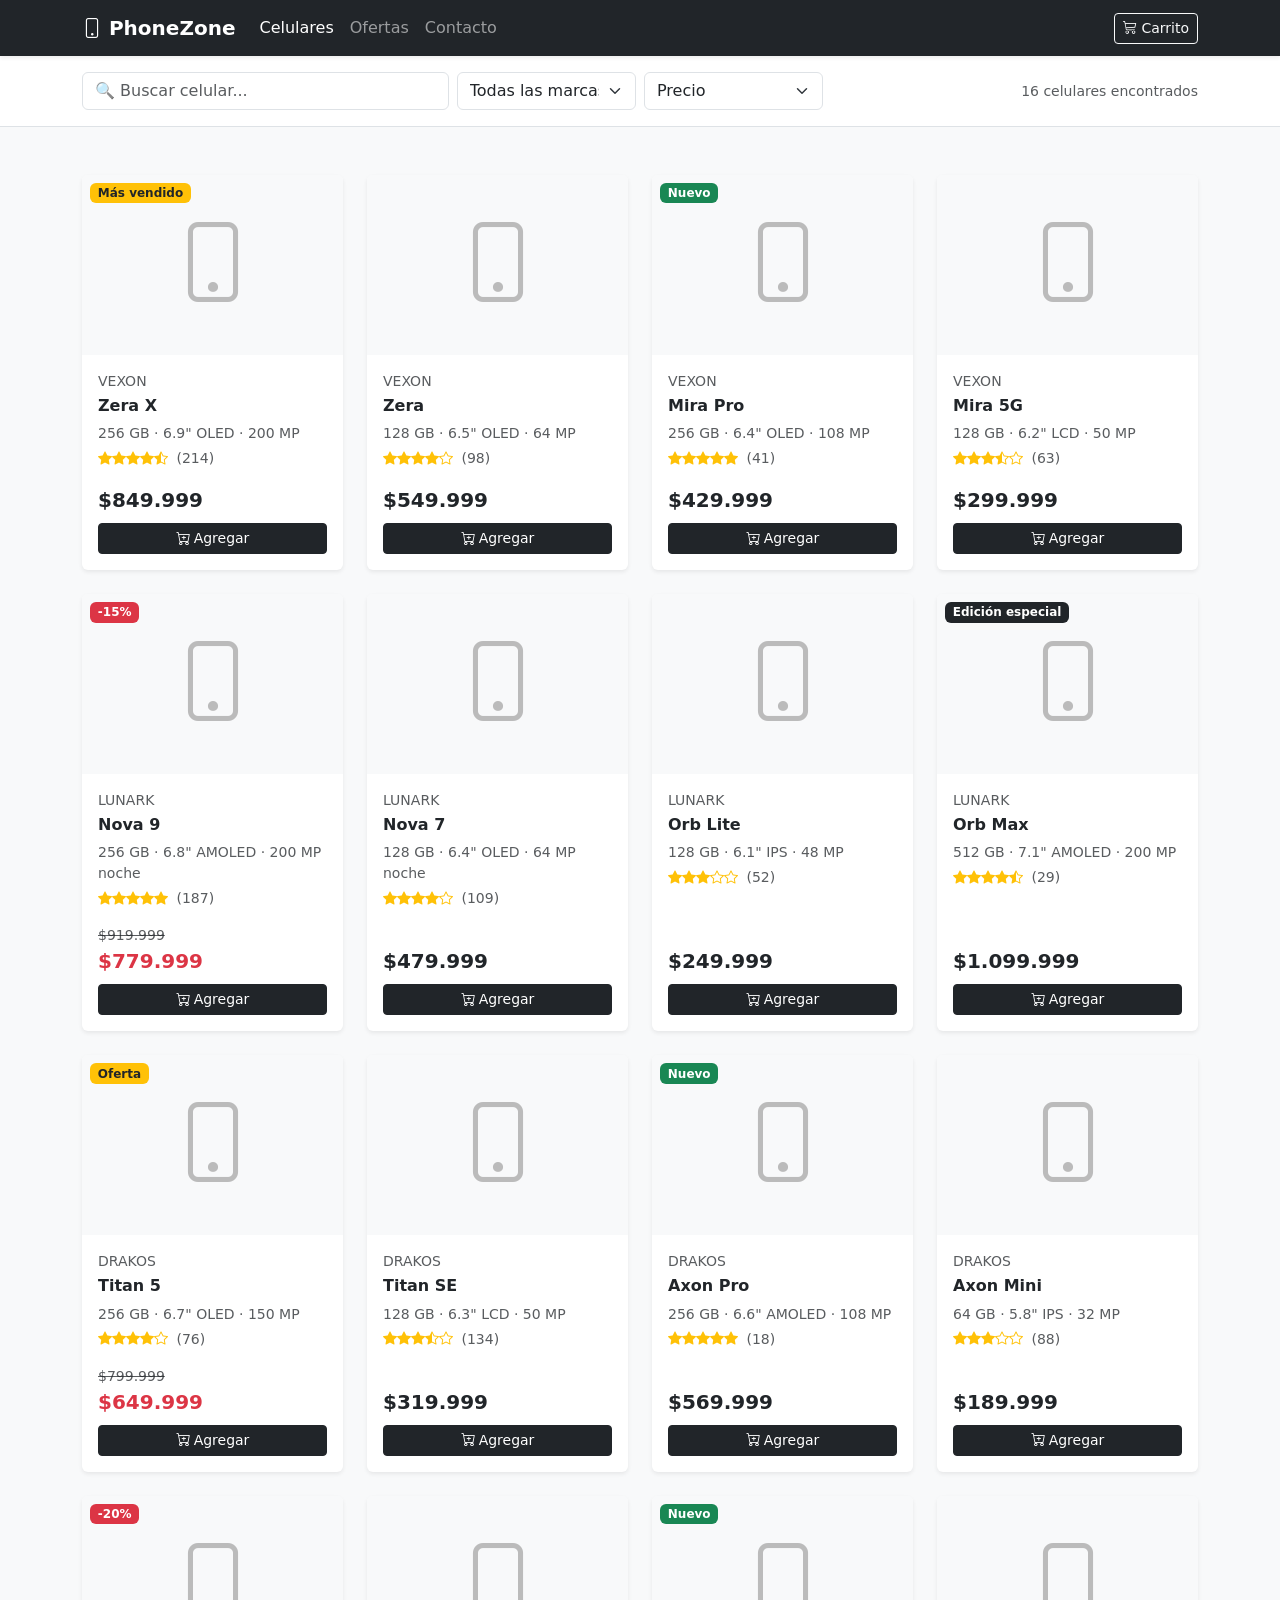
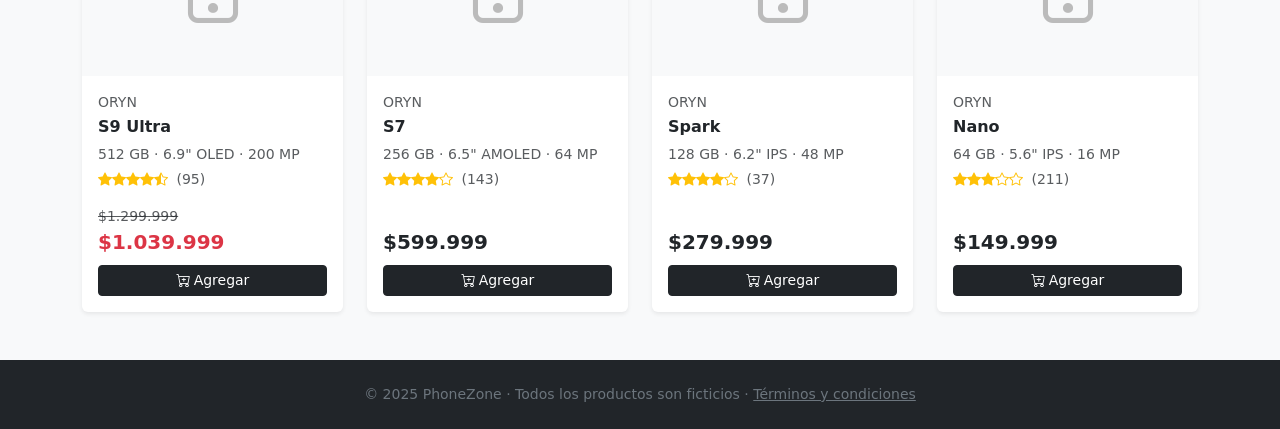
==== phones.html @ 5246d9a9 "todo" ====
<!DOCTYPE html>
<html lang="es">
<head>
  <meta charset="UTF-8"/>
  <meta name="viewport" content="width=device-width, initial-scale=1.0"/>
  <title>PhoneZone – Catálogo de Celulares</title>
  <link href="https://cdn.jsdelivr.net/npm/bootstrap@5.3.3/dist/css/bootstrap.min.css" rel="stylesheet"/>
  <link href="https://cdn.jsdelivr.net/npm/bootstrap-icons@1.11.3/font/bootstrap-icons.min.css" rel="stylesheet"/>
</head>
<body class="bg-light">
 
  <!-- NAVBAR -->
  <nav class="navbar navbar-expand-lg navbar-dark bg-dark sticky-top shadow-sm">
    <div class="container">
      <a class="navbar-brand fw-bold" href="#"><i class="bi bi-phone"></i> PhoneZone</a>
      <button class="navbar-toggler" type="button" data-bs-toggle="collapse" data-bs-target="#nav">
        <span class="navbar-toggler-icon"></span>
      </button>
      <div class="collapse navbar-collapse" id="nav">
        <ul class="navbar-nav me-auto">
          <li class="nav-item"><a class="nav-link active" href="#">Celulares</a></li>
          <li class="nav-item"><a class="nav-link" href="#">Ofertas</a></li>
          <li class="nav-item"><a class="nav-link" href="#">Contacto</a></li>
        </ul>
        <div class="d-flex gap-2">
          <button class="btn btn-outline-light btn-sm">
            <i class="bi bi-cart3"></i> Carrito
          </button>
        </div>
      </div>
    </div>
  </nav>
 
  <!-- FILTROS -->
  <section class="bg-white border-bottom py-3">
    <div class="container">
      <div class="row g-2 align-items-center">
        <div class="col-md-4">
          <input type="text" class="form-control" placeholder="🔍 Buscar celular..."/>
        </div>
        <div class="col-6 col-md-2">
          <select class="form-select">
            <option selected>Todas las marcas</option>
            <option>VEXON</option>
            <option>LUNARK</option>
            <option>DRAKOS</option>
            <option>ORYN</option>
          </select>
        </div>
        <div class="col-6 col-md-2">
          <select class="form-select">
            <option selected>Precio</option>
            <option>Menor a mayor</option>
            <option>Mayor a menor</option>
          </select>
        </div>
        <div class="col-md-4 text-md-end">
          <span class="text-muted small">16 celulares encontrados</span>
        </div>
      </div>
    </div>
  </section>
 
  <!-- CATÁLOGO -->
  <section class="py-5">
    <div class="container">
      <div class="row g-4">
 
        <!-- VEXON Zera X -->
        <div class="col-sm-6 col-lg-3">
          <div class="card h-100 border-0 shadow-sm">
            <span class="badge bg-warning text-dark position-absolute top-0 start-0 m-2">Más vendido</span>
            <div class="card-img-top bg-light d-flex align-items-center justify-content-center" style="height:180px;">
              <i class="bi bi-phone" style="font-size:5rem;color:#bbb;"></i>
            </div>
            <div class="card-body d-flex flex-column">
              <p class="text-muted small mb-1">VEXON</p>
              <h6 class="fw-bold">Zera X</h6>
              <p class="text-muted small mb-1">256 GB · 6.9" OLED · 200 MP</p>
              <div class="text-warning small mb-3">
                <i class="bi bi-star-fill"></i><i class="bi bi-star-fill"></i><i class="bi bi-star-fill"></i><i class="bi bi-star-fill"></i><i class="bi bi-star-half"></i>
                <span class="text-muted ms-1">(214)</span>
              </div>
              <div class="mt-auto">
                <p class="fw-bold fs-5 mb-2">$849.999</p>
                <button class="btn btn-dark w-100 btn-sm"><i class="bi bi-cart-plus me-1"></i>Agregar</button>
              </div>
            </div>
          </div>
        </div>
 
        <!-- VEXON Zera -->
        <div class="col-sm-6 col-lg-3">
          <div class="card h-100 border-0 shadow-sm">
            <div class="card-img-top bg-light d-flex align-items-center justify-content-center" style="height:180px;">
              <i class="bi bi-phone" style="font-size:5rem;color:#bbb;"></i>
            </div>
            <div class="card-body d-flex flex-column">
              <p class="text-muted small mb-1">VEXON</p>
              <h6 class="fw-bold">Zera</h6>
              <p class="text-muted small mb-1">128 GB · 6.5" OLED · 64 MP</p>
              <div class="text-warning small mb-3">
                <i class="bi bi-star-fill"></i><i class="bi bi-star-fill"></i><i class="bi bi-star-fill"></i><i class="bi bi-star-fill"></i><i class="bi bi-star"></i>
                <span class="text-muted ms-1">(98)</span>
              </div>
              <div class="mt-auto">
                <p class="fw-bold fs-5 mb-2">$549.999</p>
                <button class="btn btn-dark w-100 btn-sm"><i class="bi bi-cart-plus me-1"></i>Agregar</button>
              </div>
            </div>
          </div>
        </div>
 
        <!-- VEXON Mira Pro -->
        <div class="col-sm-6 col-lg-3">
          <div class="card h-100 border-0 shadow-sm">
            <span class="badge bg-success position-absolute top-0 start-0 m-2">Nuevo</span>
            <div class="card-img-top bg-light d-flex align-items-center justify-content-center" style="height:180px;">
              <i class="bi bi-phone" style="font-size:5rem;color:#bbb;"></i>
            </div>
            <div class="card-body d-flex flex-column">
              <p class="text-muted small mb-1">VEXON</p>
              <h6 class="fw-bold">Mira Pro</h6>
              <p class="text-muted small mb-1">256 GB · 6.4" OLED · 108 MP</p>
              <div class="text-warning small mb-3">
                <i class="bi bi-star-fill"></i><i class="bi bi-star-fill"></i><i class="bi bi-star-fill"></i><i class="bi bi-star-fill"></i><i class="bi bi-star-fill"></i>
                <span class="text-muted ms-1">(41)</span>
              </div>
              <div class="mt-auto">
                <p class="fw-bold fs-5 mb-2">$429.999</p>
                <button class="btn btn-dark w-100 btn-sm"><i class="bi bi-cart-plus me-1"></i>Agregar</button>
              </div>
            </div>
          </div>
        </div>
 
        <!-- VEXON Mira 5G -->
        <div class="col-sm-6 col-lg-3">
          <div class="card h-100 border-0 shadow-sm">
            <div class="card-img-top bg-light d-flex align-items-center justify-content-center" style="height:180px;">
              <i class="bi bi-phone" style="font-size:5rem;color:#bbb;"></i>
            </div>
            <div class="card-body d-flex flex-column">
              <p class="text-muted small mb-1">VEXON</p>
              <h6 class="fw-bold">Mira 5G</h6>
              <p class="text-muted small mb-1">128 GB · 6.2" LCD · 50 MP</p>
              <div class="text-warning small mb-3">
                <i class="bi bi-star-fill"></i><i class="bi bi-star-fill"></i><i class="bi bi-star-fill"></i><i class="bi bi-star-half"></i><i class="bi bi-star"></i>
                <span class="text-muted ms-1">(63)</span>
              </div>
              <div class="mt-auto">
                <p class="fw-bold fs-5 mb-2">$299.999</p>
                <button class="btn btn-dark w-100 btn-sm"><i class="bi bi-cart-plus me-1"></i>Agregar</button>
              </div>
            </div>
          </div>
        </div>
 
        <!-- LUNARK Nova 9 -->
        <div class="col-sm-6 col-lg-3">
          <div class="card h-100 border-0 shadow-sm">
            <span class="badge bg-danger position-absolute top-0 start-0 m-2">-15%</span>
            <div class="card-img-top bg-light d-flex align-items-center justify-content-center" style="height:180px;">
              <i class="bi bi-phone" style="font-size:5rem;color:#bbb;"></i>
            </div>
            <div class="card-body d-flex flex-column">
              <p class="text-muted small mb-1">LUNARK</p>
              <h6 class="fw-bold">Nova 9</h6>
              <p class="text-muted small mb-1">256 GB · 6.8" AMOLED · 200 MP noche</p>
              <div class="text-warning small mb-3">
                <i class="bi bi-star-fill"></i><i class="bi bi-star-fill"></i><i class="bi bi-star-fill"></i><i class="bi bi-star-fill"></i><i class="bi bi-star-fill"></i>
                <span class="text-muted ms-1">(187)</span>
              </div>
              <div class="mt-auto">
                <p class="text-muted text-decoration-line-through small mb-0">$919.999</p>
                <p class="fw-bold fs-5 mb-2 text-danger">$779.999</p>
                <button class="btn btn-dark w-100 btn-sm"><i class="bi bi-cart-plus me-1"></i>Agregar</button>
              </div>
            </div>
          </div>
        </div>
 
        <!-- LUNARK Nova 7 -->
        <div class="col-sm-6 col-lg-3">
          <div class="card h-100 border-0 shadow-sm">
            <div class="card-img-top bg-light d-flex align-items-center justify-content-center" style="height:180px;">
              <i class="bi bi-phone" style="font-size:5rem;color:#bbb;"></i>
            </div>
            <div class="card-body d-flex flex-column">
              <p class="text-muted small mb-1">LUNARK</p>
              <h6 class="fw-bold">Nova 7</h6>
              <p class="text-muted small mb-1">128 GB · 6.4" OLED · 64 MP noche</p>
              <div class="text-warning small mb-3">
                <i class="bi bi-star-fill"></i><i class="bi bi-star-fill"></i><i class="bi bi-star-fill"></i><i class="bi bi-star-fill"></i><i class="bi bi-star"></i>
                <span class="text-muted ms-1">(109)</span>
              </div>
              <div class="mt-auto">
                <p class="fw-bold fs-5 mb-2">$479.999</p>
                <button class="btn btn-dark w-100 btn-sm"><i class="bi bi-cart-plus me-1"></i>Agregar</button>
              </div>
            </div>
          </div>
        </div>
 
        <!-- LUNARK Orb Lite -->
        <div class="col-sm-6 col-lg-3">
          <div class="card h-100 border-0 shadow-sm">
            <div class="card-img-top bg-light d-flex align-items-center justify-content-center" style="height:180px;">
              <i class="bi bi-phone" style="font-size:5rem;color:#bbb;"></i>
            </div>
            <div class="card-body d-flex flex-column">
              <p class="text-muted small mb-1">LUNARK</p>
              <h6 class="fw-bold">Orb Lite</h6>
              <p class="text-muted small mb-1">128 GB · 6.1" IPS · 48 MP</p>
              <div class="text-warning small mb-3">
                <i class="bi bi-star-fill"></i><i class="bi bi-star-fill"></i><i class="bi bi-star-fill"></i><i class="bi bi-star"></i><i class="bi bi-star"></i>
                <span class="text-muted ms-1">(52)</span>
              </div>
              <div class="mt-auto">
                <p class="fw-bold fs-5 mb-2">$249.999</p>
                <button class="btn btn-dark w-100 btn-sm"><i class="bi bi-cart-plus me-1"></i>Agregar</button>
              </div>
            </div>
          </div>
        </div>
 
        <!-- LUNARK Orb Max -->
        <div class="col-sm-6 col-lg-3">
          <div class="card h-100 border-0 shadow-sm">
            <span class="badge bg-dark position-absolute top-0 start-0 m-2">Edición especial</span>
            <div class="card-img-top bg-light d-flex align-items-center justify-content-center" style="height:180px;">
              <i class="bi bi-phone" style="font-size:5rem;color:#bbb;"></i>
            </div>
            <div class="card-body d-flex flex-column">
              <p class="text-muted small mb-1">LUNARK</p>
              <h6 class="fw-bold">Orb Max</h6>
              <p class="text-muted small mb-1">512 GB · 7.1" AMOLED · 200 MP</p>
              <div class="text-warning small mb-3">
                <i class="bi bi-star-fill"></i><i class="bi bi-star-fill"></i><i class="bi bi-star-fill"></i><i class="bi bi-star-fill"></i><i class="bi bi-star-half"></i>
                <span class="text-muted ms-1">(29)</span>
              </div>
              <div class="mt-auto">
                <p class="fw-bold fs-5 mb-2">$1.099.999</p>
                <button class="btn btn-dark w-100 btn-sm"><i class="bi bi-cart-plus me-1"></i>Agregar</button>
              </div>
            </div>
          </div>
        </div>
 
        <!-- DRAKOS Titan 5 -->
        <div class="col-sm-6 col-lg-3">
          <div class="card h-100 border-0 shadow-sm">
            <span class="badge bg-warning text-dark position-absolute top-0 start-0 m-2">Oferta</span>
            <div class="card-img-top bg-light d-flex align-items-center justify-content-center" style="height:180px;">
              <i class="bi bi-phone" style="font-size:5rem;color:#bbb;"></i>
            </div>
            <div class="card-body d-flex flex-column">
              <p class="text-muted small mb-1">DRAKOS</p>
              <h6 class="fw-bold">Titan 5</h6>
              <p class="text-muted small mb-1">256 GB · 6.7" OLED · 150 MP</p>
              <div class="text-warning small mb-3">
                <i class="bi bi-star-fill"></i><i class="bi bi-star-fill"></i><i class="bi bi-star-fill"></i><i class="bi bi-star-fill"></i><i class="bi bi-star"></i>
                <span class="text-muted ms-1">(76)</span>
              </div>
              <div class="mt-auto">
                <p class="text-muted text-decoration-line-through small mb-0">$799.999</p>
                <p class="fw-bold fs-5 mb-2 text-danger">$649.999</p>
                <button class="btn btn-dark w-100 btn-sm"><i class="bi bi-cart-plus me-1"></i>Agregar</button>
              </div>
            </div>
          </div>
        </div>
 
        <!-- DRAKOS Titan SE -->
        <div class="col-sm-6 col-lg-3">
          <div class="card h-100 border-0 shadow-sm">
            <div class="card-img-top bg-light d-flex align-items-center justify-content-center" style="height:180px;">
              <i class="bi bi-phone" style="font-size:5rem;color:#bbb;"></i>
            </div>
            <div class="card-body d-flex flex-column">
              <p class="text-muted small mb-1">DRAKOS</p>
              <h6 class="fw-bold">Titan SE</h6>
              <p class="text-muted small mb-1">128 GB · 6.3" LCD · 50 MP</p>
              <div class="text-warning small mb-3">
                <i class="bi bi-star-fill"></i><i class="bi bi-star-fill"></i><i class="bi bi-star-fill"></i><i class="bi bi-star-half"></i><i class="bi bi-star"></i>
                <span class="text-muted ms-1">(134)</span>
              </div>
              <div class="mt-auto">
                <p class="fw-bold fs-5 mb-2">$319.999</p>
                <button class="btn btn-dark w-100 btn-sm"><i class="bi bi-cart-plus me-1"></i>Agregar</button>
              </div>
            </div>
          </div>
        </div>
 
        <!-- DRAKOS Axon Pro -->
        <div class="col-sm-6 col-lg-3">
          <div class="card h-100 border-0 shadow-sm">
            <span class="badge bg-success position-absolute top-0 start-0 m-2">Nuevo</span>
            <div class="card-img-top bg-light d-flex align-items-center justify-content-center" style="height:180px;">
              <i class="bi bi-phone" style="font-size:5rem;color:#bbb;"></i>
            </div>
            <div class="card-body d-flex flex-column">
              <p class="text-muted small mb-1">DRAKOS</p>
              <h6 class="fw-bold">Axon Pro</h6>
              <p class="text-muted small mb-1">256 GB · 6.6" AMOLED · 108 MP</p>
              <div class="text-warning small mb-3">
                <i class="bi bi-star-fill"></i><i class="bi bi-star-fill"></i><i class="bi bi-star-fill"></i><i class="bi bi-star-fill"></i><i class="bi bi-star-fill"></i>
                <span class="text-muted ms-1">(18)</span>
              </div>
              <div class="mt-auto">
                <p class="fw-bold fs-5 mb-2">$569.999</p>
                <button class="btn btn-dark w-100 btn-sm"><i class="bi bi-cart-plus me-1"></i>Agregar</button>
              </div>
            </div>
          </div>
        </div>
 
        <!-- DRAKOS Axon Mini -->
        <div class="col-sm-6 col-lg-3">
          <div class="card h-100 border-0 shadow-sm">
            <div class="card-img-top bg-light d-flex align-items-center justify-content-center" style="height:180px;">
              <i class="bi bi-phone" style="font-size:5rem;color:#bbb;"></i>
            </div>
            <div class="card-body d-flex flex-column">
              <p class="text-muted small mb-1">DRAKOS</p>
              <h6 class="fw-bold">Axon Mini</h6>
              <p class="text-muted small mb-1">64 GB · 5.8" IPS · 32 MP</p>
              <div class="text-warning small mb-3">
                <i class="bi bi-star-fill"></i><i class="bi bi-star-fill"></i><i class="bi bi-star-fill"></i><i class="bi bi-star"></i><i class="bi bi-star"></i>
                <span class="text-muted ms-1">(88)</span>
              </div>
              <div class="mt-auto">
                <p class="fw-bold fs-5 mb-2">$189.999</p>
                <button class="btn btn-dark w-100 btn-sm"><i class="bi bi-cart-plus me-1"></i>Agregar</button>
              </div>
            </div>
          </div>
        </div>
 
        <!-- ORYN S9 -->
        <div class="col-sm-6 col-lg-3">
          <div class="card h-100 border-0 shadow-sm">
            <span class="badge bg-danger position-absolute top-0 start-0 m-2">-20%</span>
            <div class="card-img-top bg-light d-flex align-items-center justify-content-center" style="height:180px;">
              <i class="bi bi-phone" style="font-size:5rem;color:#bbb;"></i>
            </div>
            <div class="card-body d-flex flex-column">
              <p class="text-muted small mb-1">ORYN</p>
              <h6 class="fw-bold">S9 Ultra</h6>
              <p class="text-muted small mb-1">512 GB · 6.9" OLED · 200 MP</p>
              <div class="text-warning small mb-3">
                <i class="bi bi-star-fill"></i><i class="bi bi-star-fill"></i><i class="bi bi-star-fill"></i><i class="bi bi-star-fill"></i><i class="bi bi-star-half"></i>
                <span class="text-muted ms-1">(95)</span>
              </div>
              <div class="mt-auto">
                <p class="text-muted text-decoration-line-through small mb-0">$1.299.999</p>
                <p class="fw-bold fs-5 mb-2 text-danger">$1.039.999</p>
                <button class="btn btn-dark w-100 btn-sm"><i class="bi bi-cart-plus me-1"></i>Agregar</button>
              </div>
            </div>
          </div>
        </div>
 
        <!-- ORYN S7 -->
        <div class="col-sm-6 col-lg-3">
          <div class="card h-100 border-0 shadow-sm">
            <div class="card-img-top bg-light d-flex align-items-center justify-content-center" style="height:180px;">
              <i class="bi bi-phone" style="font-size:5rem;color:#bbb;"></i>
            </div>
            <div class="card-body d-flex flex-column">
              <p class="text-muted small mb-1">ORYN</p>
              <h6 class="fw-bold">S7</h6>
              <p class="text-muted small mb-1">256 GB · 6.5" AMOLED · 64 MP</p>
              <div class="text-warning small mb-3">
                <i class="bi bi-star-fill"></i><i class="bi bi-star-fill"></i><i class="bi bi-star-fill"></i><i class="bi bi-star-fill"></i><i class="bi bi-star"></i>
                <span class="text-muted ms-1">(143)</span>
              </div>
              <div class="mt-auto">
                <p class="fw-bold fs-5 mb-2">$599.999</p>
                <button class="btn btn-dark w-100 btn-sm"><i class="bi bi-cart-plus me-1"></i>Agregar</button>
              </div>
            </div>
          </div>
        </div>
 
        <!-- ORYN Spark -->
        <div class="col-sm-6 col-lg-3">
          <div class="card h-100 border-0 shadow-sm">
            <span class="badge bg-success position-absolute top-0 start-0 m-2">Nuevo</span>
            <div class="card-img-top bg-light d-flex align-items-center justify-content-center" style="height:180px;">
              <i class="bi bi-phone" style="font-size:5rem;color:#bbb;"></i>
            </div>
            <div class="card-body d-flex flex-column">
              <p class="text-muted small mb-1">ORYN</p>
              <h6 class="fw-bold">Spark</h6>
              <p class="text-muted small mb-1">128 GB · 6.2" IPS · 48 MP</p>
              <div class="text-warning small mb-3">
                <i class="bi bi-star-fill"></i><i class="bi bi-star-fill"></i><i class="bi bi-star-fill"></i><i class="bi bi-star-fill"></i><i class="bi bi-star"></i>
                <span class="text-muted ms-1">(37)</span>
              </div>
              <div class="mt-auto">
                <p class="fw-bold fs-5 mb-2">$279.999</p>
                <button class="btn btn-dark w-100 btn-sm"><i class="bi bi-cart-plus me-1"></i>Agregar</button>
              </div>
            </div>
          </div>
        </div>
 
        <!-- ORYN Nano -->
        <div class="col-sm-6 col-lg-3">
          <div class="card h-100 border-0 shadow-sm">
            <div class="card-img-top bg-light d-flex align-items-center justify-content-center" style="height:180px;">
              <i class="bi bi-phone" style="font-size:5rem;color:#bbb;"></i>
            </div>
            <div class="card-body d-flex flex-column">
              <p class="text-muted small mb-1">ORYN</p>
              <h6 class="fw-bold">Nano</h6>
              <p class="text-muted small mb-1">64 GB · 5.6" IPS · 16 MP</p>
              <div class="text-warning small mb-3">
                <i class="bi bi-star-fill"></i><i class="bi bi-star-fill"></i><i class="bi bi-star-fill"></i><i class="bi bi-star"></i><i class="bi bi-star"></i>
                <span class="text-muted ms-1">(211)</span>
              </div>
              <div class="mt-auto">
                <p class="fw-bold fs-5 mb-2">$149.999</p>
                <button class="btn btn-dark w-100 btn-sm"><i class="bi bi-cart-plus me-1"></i>Agregar</button>
              </div>
            </div>
          </div>
        </div>
 
    </div>
 
    </div>
  </section>
 
  <!-- FOOTER -->
  <footer class="bg-dark text-secondary py-4">
    <div class="container text-center">
      <p class="small mb-0">© 2025 PhoneZone · Todos los productos son ficticios · <a href="#" class="text-secondary">Términos y condiciones</a></p>
    </div>
  </footer>
 
  <script src="https://cdn.jsdelivr.net/npm/bootstrap@5.3.3/dist/js/bootstrap.bundle.min.js"></script>
</body>
</html>
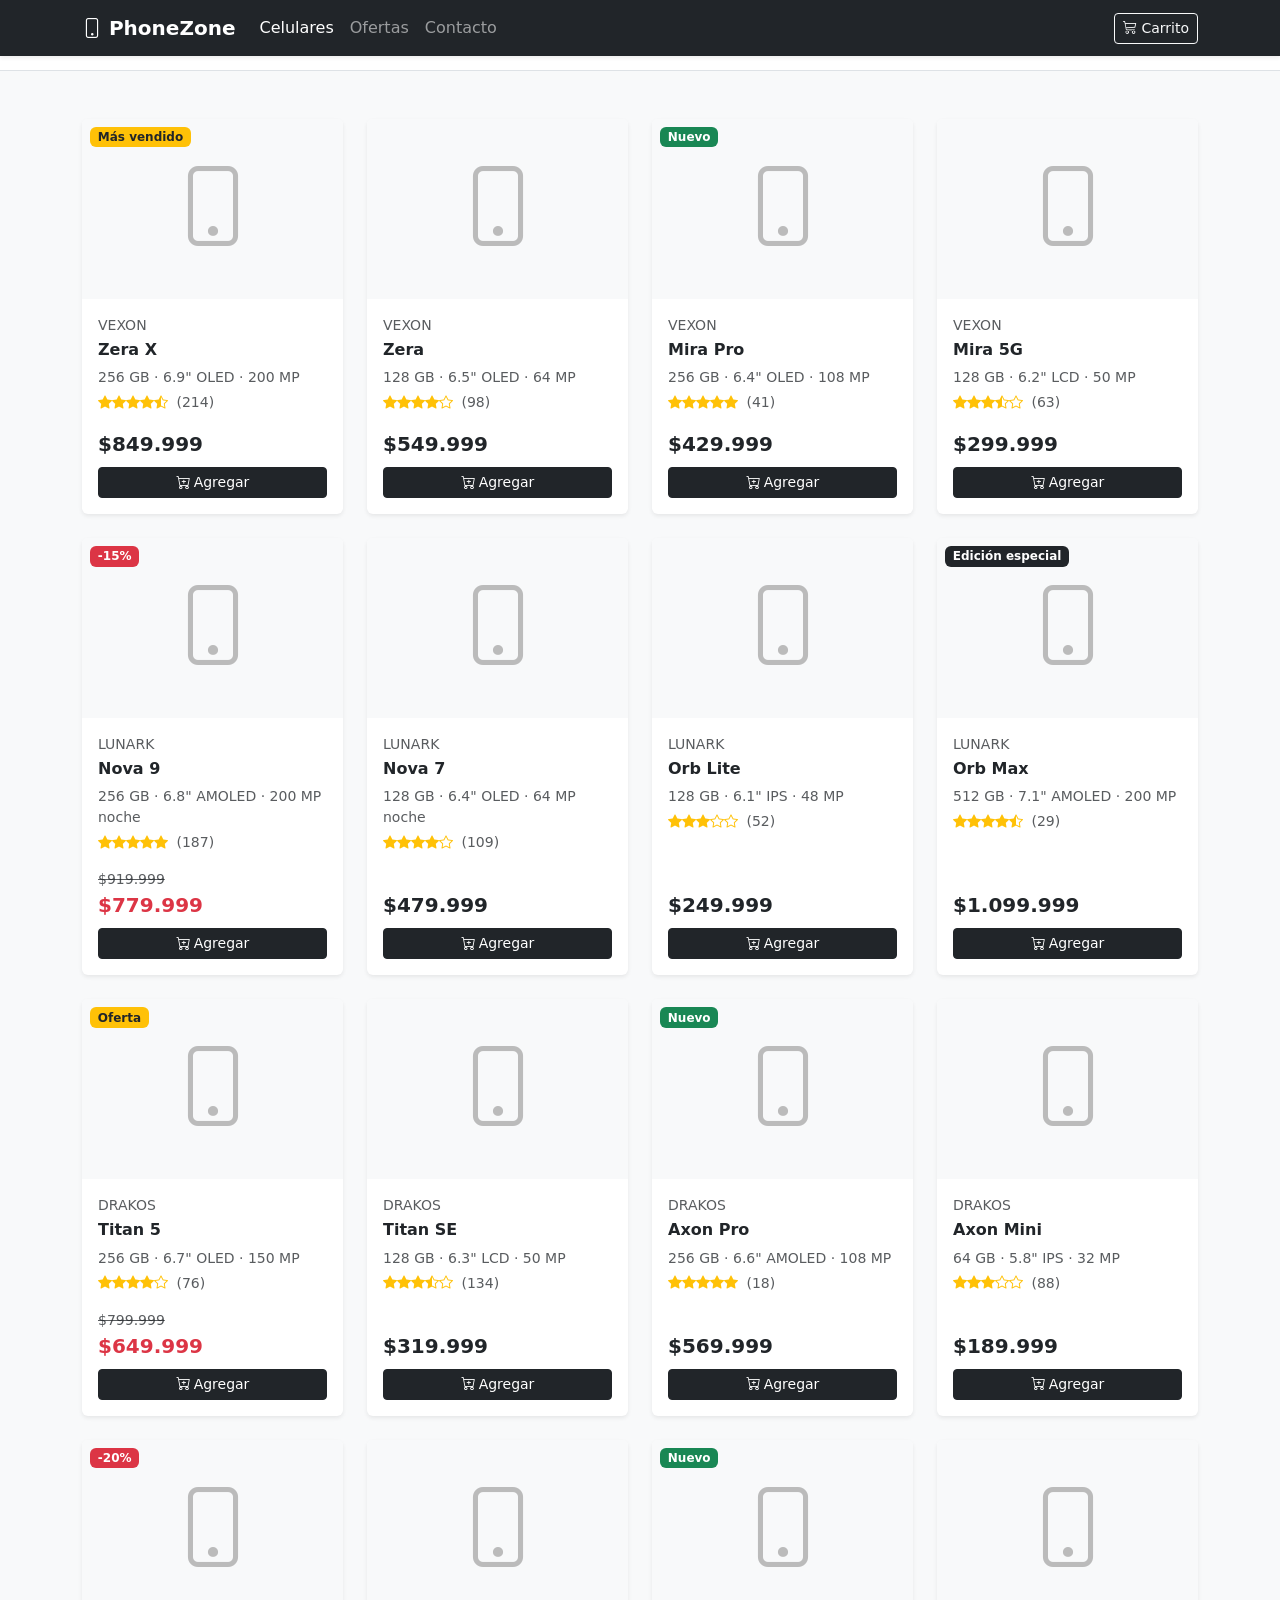
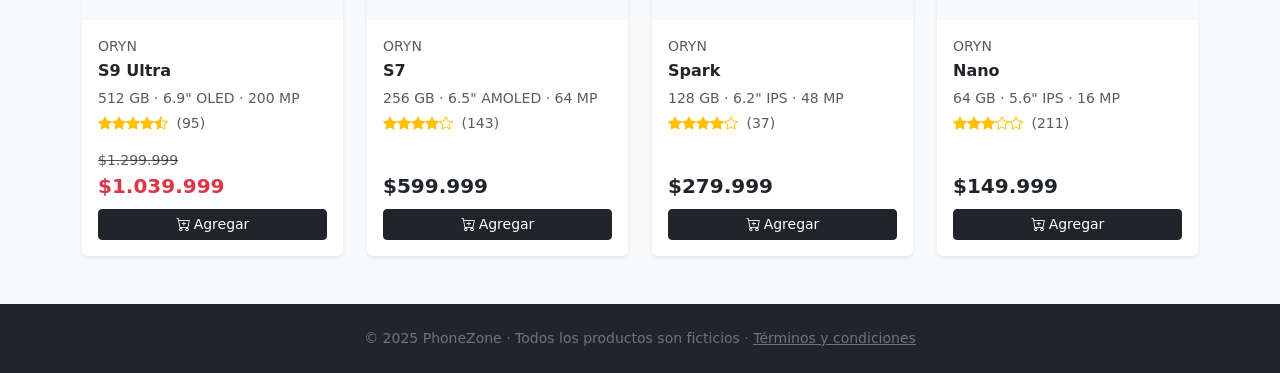
==== commit 1139be01: "Fixed" ====
--- a/phones.html
+++ b/phones.html
@@ -10,7 +10,7 @@
 <body class="bg-light">
  
   <!-- NAVBAR -->
-  <nav class="navbar navbar-expand-lg navbar-dark bg-dark sticky-top shadow-sm">
+  <nav class="navbar navbar-expand-lg navbar-dark bg-dark fixed-top shadow-sm">
     <div class="container">
       <a class="navbar-brand fw-bold" href="#"><i class="bi bi-phone"></i> PhoneZone</a>
       <button class="navbar-toggler" type="button" data-bs-toggle="collapse" data-bs-target="#nav">
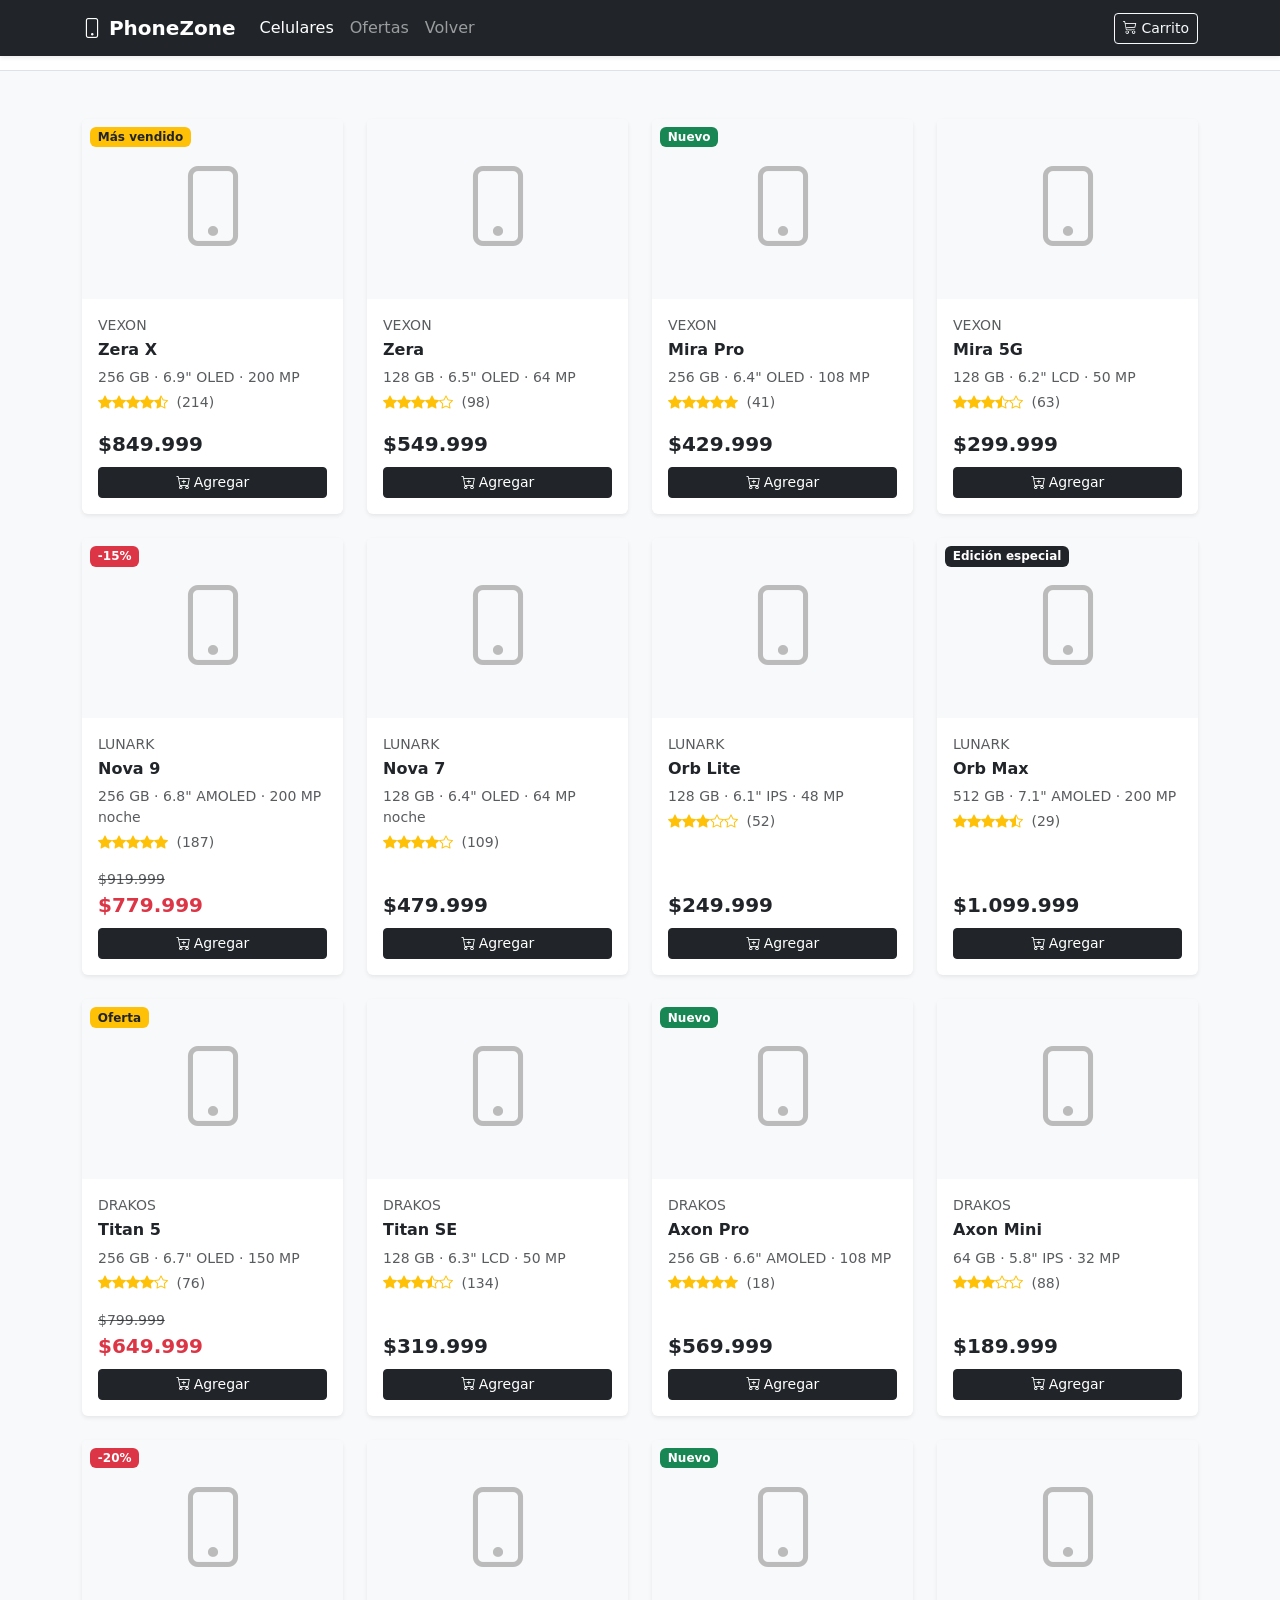
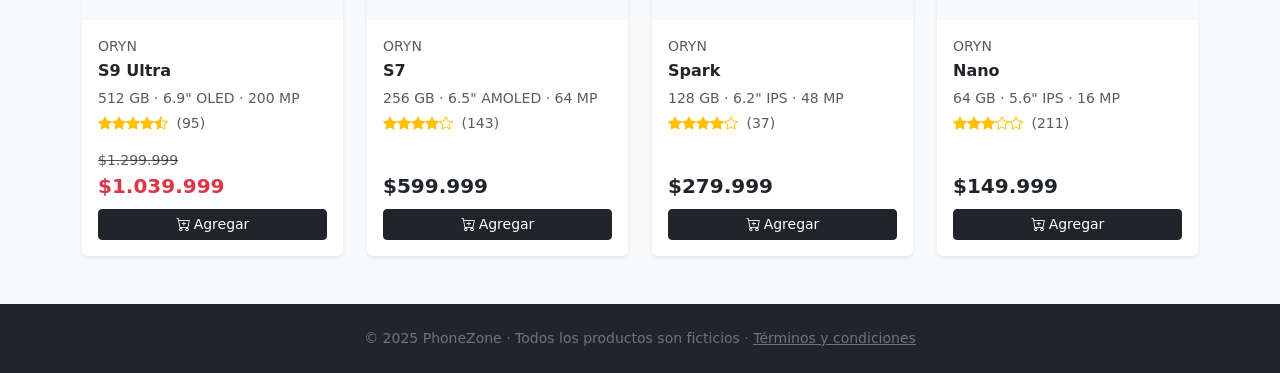
==== commit 398bb663: "commit" ====
--- a/phones.html
+++ b/phones.html
@@ -19,8 +19,8 @@
       <div class="collapse navbar-collapse" id="nav">
         <ul class="navbar-nav me-auto">
           <li class="nav-item"><a class="nav-link active" href="#">Celulares</a></li>
-          <li class="nav-item"><a class="nav-link" href="#">Ofertas</a></li>
-          <li class="nav-item"><a class="nav-link" href="#">Contacto</a></li>
+          <li class="nav-item"><a class="nav-link" href="#ofert">Ofertas</a></li>
+          <li class="nav-item"><a class="nav-link" href="/index.html">Volver</a></li>
         </ul>
         <div class="d-flex gap-2">
           <button class="btn btn-outline-light btn-sm">
@@ -248,7 +248,7 @@
         </div>
  
         <!-- DRAKOS Titan 5 -->
-        <div class="col-sm-6 col-lg-3">
+        <div class="col-sm-6 col-lg-3" id="ofert">
           <div class="card h-100 border-0 shadow-sm">
             <span class="badge bg-warning text-dark position-absolute top-0 start-0 m-2">Oferta</span>
             <div class="card-img-top bg-light d-flex align-items-center justify-content-center" style="height:180px;">
